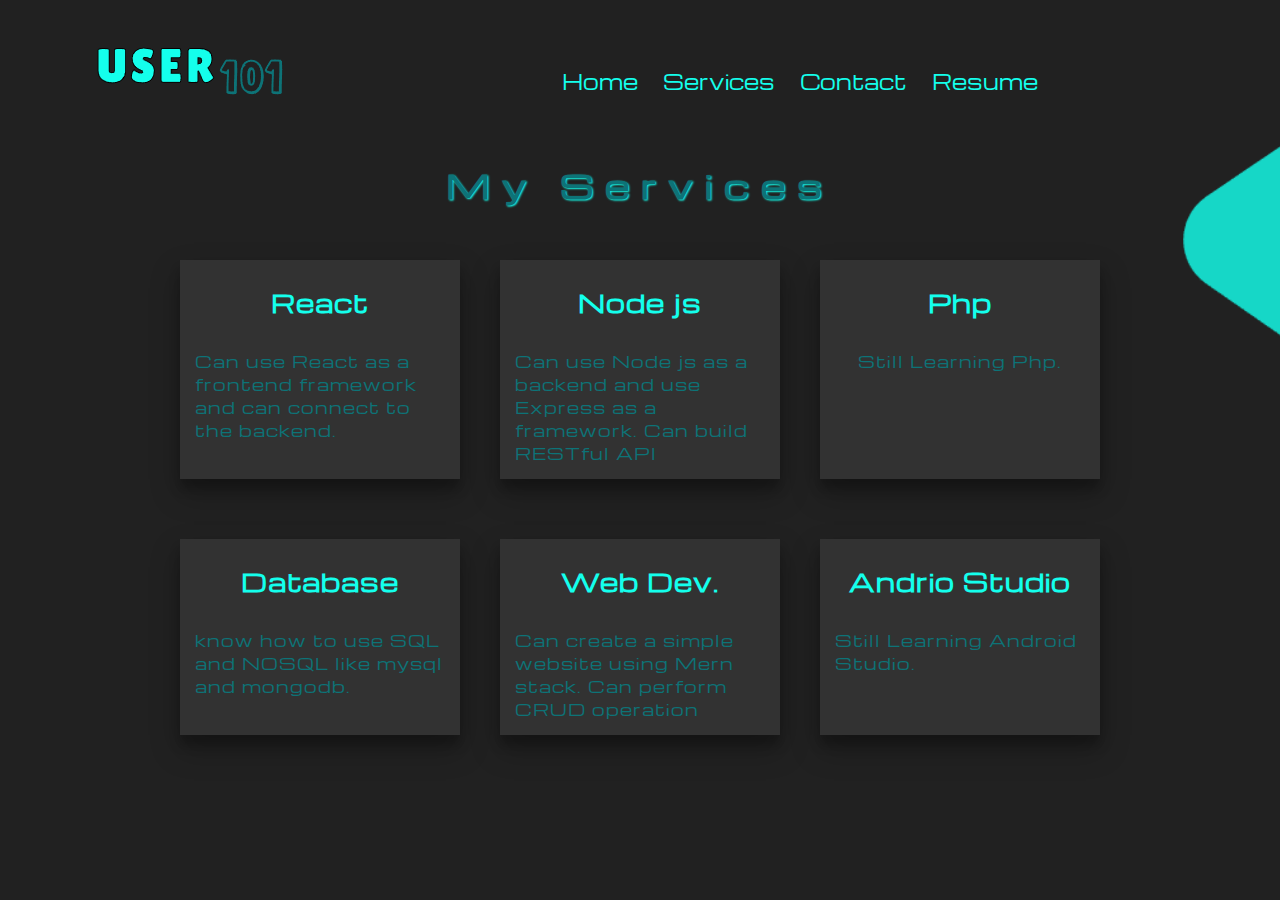
==== services.html @ 48e5a5a8 "Add files via upload" ====
<!DOCTYPE html>
<html lang="en">
<head>
    <meta charset="UTF-8">
    <meta http-equiv="X-UA-Compatible" content="IE=edge">
    <meta name="viewport" content="width=device-width, initial-scale=1.0">
    <title>Personal Website</title>
    <link rel="stylesheet" href="style/style.css">
    <link rel="stylesheet" href="style/service.css">
    <link rel="preconnect" href="https://fonts.googleapis.com">
    <link rel="preconnect" href="https://fonts.gstatic.com" crossorigin>
    <link href="https://fonts.googleapis.com/css2?family=Michroma&display=swap" rel="stylesheet">
    <script src="https://kit.fontawesome.com/3eb6e30751.js" crossorigin="anonymous"></script>
    <link rel="icon" href="pic/yet.png">

</head>
<body>
    <nav>
        <div class="nav">
            <img clas="nav-logo" src="pic/logom.png" alt="" width="200px">
            <div class="nav-list">
                <li class="about"><a href="index.html">Home</a></li>
                <li class="services"><a href="services.html">Services</a></li>
                <li class="contact"><a href="contact.html">Contact</a></li>
                <li><a href="resume.html">Resume</a></li>
            </div>
            <img  src="" alt="" width="80px">

        </div>
    </nav>
    <h1 class="s">My Services</h1>
    <div class="service1">
        <div class="serv1">
            <i class="fa-brands fa-react fa-3x"></i>
            <h2>React</h2>
            <p>Can use React as a frontend framework and can connect to the backend.</p>
        </div>
        <div class="serv2">
            <i class="fa-brands fa-node-js fa-3x"></i>
            <h2>Node js</h2>
            <p>Can use Node js as a backend and use Express as a framework. Can build RESTful API</p>
        </div>
        <div class="serv3">
            <i class="fa-brands fa-php fa-3x"></i>
            <h2>Php</h2>
            <p>Still Learning Php.</p>
        </div>
    </div>
    <div class="service2">
        <div class="serv1">
            <i class="fas fa-database fa-3x"></i>
            <h2>Database</h2>
            <p>know how to use SQL and NOSQL like mysql and mongodb.</p>
        </div>
        <div class="serv2">
            <i class="fa-solid fa-laptop-code fa-3x"></i>
            <h2>Web Dev.</h2>
            <p>Can create a simple website using Mern stack. Can perform CRUD operation</p>
        </div>
        <div class="serv3">
            <i class="fa-brands fa-android fa-3x"></i>
            <h2>Andrio Studio</h2>
            <p>Still Learning Android Studio.</p>
        </div>
    </div>
    <img class="logs" src="pic/logs.png" alt="">
    
</body>
</html>
---- style/style.css ----
*::-webkit-scrollbar {
    width: 11px;
  }

 

  *::-webkit-scrollbar-thumb {
    background-color: #323232;
    border-radius: 10px;
   
  }

body {
    padding: 0;
    margin: 0;
    background-color: #212121;
    color: #14FFEC;
    overflow-x: hidden;
}




 a {
    text-decoration: none;
    color: inherit;
}

a:hover {
    color:#0D7377;
}





.nav {
    list-style: none;
    display: flex;
    justify-content: space-between;
    align-items: center;
    padding: 40px 90px;
    font-family: 'Michroma', sans-serif;
    
}

.nav-list {
    margin-top: 20px;
    width: 500px;
    display: flex;
    flex-wrap: wrap;
    align-items: center;
    justify-content: space-around;
    align-self: center;
    font-size: 20px;
}

.ivan-gif {
    margin: 100px 200px;
}

.content {
    display: flex;
    flex-wrap: wrap;
}

@keyframes moving-hel {
    from {
        transform: translateX(30px);
    }
    to {
        transform: translatex(0);
    }
}

.hello {
    font-family: 'Michroma', sans-serif;
    font-size: x-large;
    letter-spacing: 1em;
    position: absolute;
    margin-left: 46rem;
    margin-top: 10rem;
    color: #0D7377;
    text-shadow: 1px 1px 2px #14FFEC ;
    animation: moving-hel 2s;
}

@keyframes moving-int {
    from {
        transform: translateY(30px);
    }
    to {
        transform: translatex(0);
    }
}

.intro {
    font-family: 'Michroma', sans-serif;
    color: #0D7377;
    font-size: large;
    align-self: center;
    margin-top: 120px;
    margin-left: -30px;
    letter-spacing: .5px;
    animation: moving-int 2s;

}



@keyframes moving {
    from {
        transform: translateY(-30px);
    }
    to {
        transform: translateX(0);
    }
}



.ivan {
    animation-name: moving;
    animation-duration: 3.5s;
    animation-iteration-count: infinite;
    animation-direction: alternate;    
   
}

footer {
    text-align: center;
}

@keyframes rotation {
    from {
      transform: rotate(0deg);
    }
    to {
      transform: rotate(359deg);
    }
  }

.fot {
    margin: 0 30px;
    width: 40px;
    animation: rotation 8s infinite linear;
}

.fot:hover {
    animation-duration: 1s;
}

.logs {
    position: fixed;
    margin-top: -52%;
    margin-left: 92%;
    margin-right: -80px;
    width: 250px;
}


@keyframes blinker {
    from {
      color: #323232;
    }
    to {
     color:  #14FFEC;
    }
  }

  .sh {
    animation: blinker 1.5s infinite;
}


@media only screen and (max-width: 1662px) {
    .intro {
        margin-left: 500px;
        margin-top: 20px;
        
    }
    
}

@media only screen and (max-width: 1540px) {
    .intro {
        margin-left: 500px;
        margin-top: 20px;
        
    }


    .ivan {
        width: 500px;

    }
    
    .ivan-gif {
        margin: 50px 200px;
    }

    .hello {
        margin-left: 37rem;
        margin-top: 4rem;
        
    
    }

    .intro {
        margin-left: -20px;
        margin-top: 250px;
        
    }

    footer {
        margin-top: 70px ;
    }

    .nav-list {
        margin-left: 200px;
    }
    
}

@media only screen and (max-width: 1214px) {
    .nav {
        display: flex;
        flex-direction: column;
        list-style: none;
        justify-content: space-between;
        align-content: center;

    }

    .nav-list {
        flex-direction: column;
        margin: 0 100px;
        justify-content: space-around;
        height: 200px;
    }



    .ivan {
        width: 600px;

    }
    
    .ivan-gif {
        margin: 50px 200px;
    }

    .hello {
        margin-left: 40rem;
        margin-top: 10rem;
        
    
    }

    .intro {
        margin-left: 300px;
        margin-top: 20px;
        
    }
  }

  @media only screen and (max-width: 1100px) {
    .ivan-gif {
        margin: 50px 100px;
    }

    .hello {
        margin-left: 34rem;
        margin-top: 10rem;
        
    
    }
    .intro {
        margin-left: 200px;
        margin-top: 20px;
        
    }
  }

  @media only screen and (max-width: 989px) {

    .ivan {
        width: 500px;

    }
    .ivan-gif {
        margin: 50px 70px;
    }

    .hello {
        margin-left: 27rem;
        margin-top: 10rem;
        
    
    }

    .intro {
        margin-left: 150px;
        margin-top: 20px;
        
    }
  }

  @media only screen and (max-width: 851px) {

    .ivan {
        width: 500px;

    }
    .ivan-gif {
        margin: 50px 20px;
    }

    .hello {
        margin-left: 3rem;
        margin-top: 22rem;
    }

    .intro {
        margin-left: 50px;
        margin-top: 80px;
        
    }
  }
---- style/service.css ----
@keyframes down {
    from {
        transform: translateY(-30px);
    }
    to {
        transform: translateX(0);
    }
}

@keyframes up {
    from {
        transform: translateY(30px);
    }
    to {
        transform: translateX(0);
    }
}

.service1 {
    animation: down;
    animation-duration: 2s;
    animation-iteration-count: 1;
}

.service2 {
    animation: up;
    animation-duration: 2s;
    animation-iteration-count: 1;
}

.service1, .service2{
    width: auto;
    height: auto;
    padding: 20px;
    display: flex;
    justify-content: center;
    flex-wrap: wrap;

}




  h2 {
    color:  #14FFEC;
  }
.serv1, .serv2, .serv3 {
    margin: 10px 20px;
    width: 270px;
    height: auto;
    padding: 5px;
    background-color: #323232;
     box-shadow: 0 14px 28px rgba(0,0,0,0.25), 0 10px 10px rgba(0,0,0,0.22);
    color: #0D7377;
    font-family: 'Michroma', sans-serif;
    display: flex;
    flex-direction: column;
    align-items: center;
    letter-spacing: 1px;

}

.serv1:hover, .serv2:hover, .serv3:hover {

    box-shadow: 2px 2px 5px #14FFEC; 
    color: #14FFEC;
    animation-name: moving;
    animation-duration: 3.5s;
    animation-iteration-count: infinite;
    animation-direction: alternate;       

}

.s {
    text-align: center;
    font-family: 'Michroma', sans-serif;
    color:#0D7377;
    text-shadow: 1px 1px 2px #14FFEC ;
    letter-spacing: 12px;
}

p {
    margin: 10px;
}

i:hover {
    animation: rotation 4s infinite linear;
}
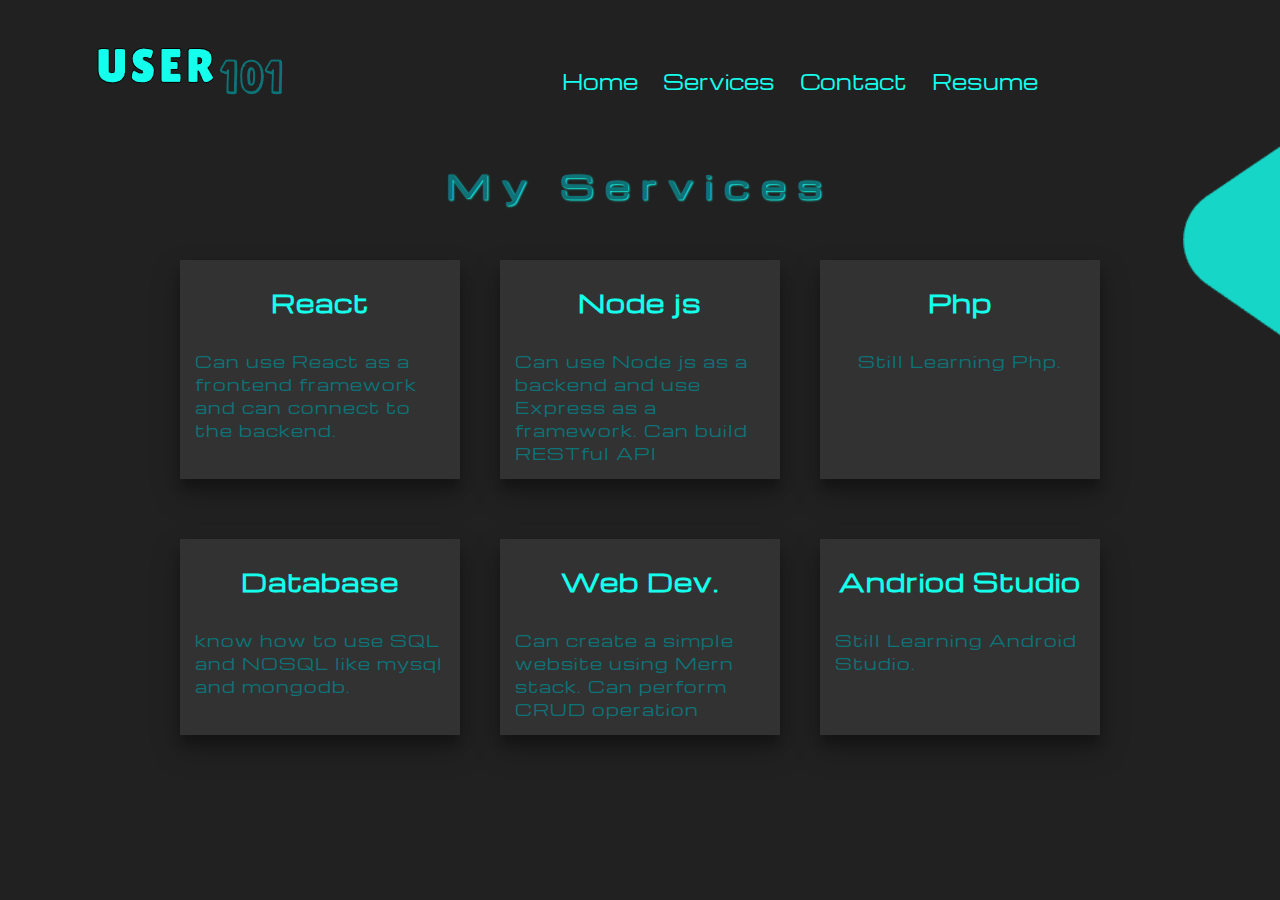
==== commit b210dbad: "Update services.html" ====
--- a/services.html
+++ b/services.html
@@ -59,11 +59,11 @@
         </div>
         <div class="serv3">
             <i class="fa-brands fa-android fa-3x"></i>
-            <h2>Andrio Studio</h2>
+            <h2>Andriod Studio</h2>
             <p>Still Learning Android Studio.</p>
         </div>
     </div>
     <img class="logs" src="pic/logs.png" alt="">
     
 </body>
-</html>+</html>
--- a/style/style.css
+++ b/style/style.css
@@ -16,6 +16,7 @@
     background-color: #212121;
     color: #14FFEC;
     overflow-x: hidden;
+    max-width: 100%;
 }
 
 
@@ -173,16 +174,8 @@
 }
 
 
-@media only screen and (max-width: 1662px) {
-    .intro {
-        margin-left: 500px;
-        margin-top: 20px;
-        
-    }
-    
-}
-
-@media only screen and (max-width: 1540px) {
+ @media only screen and (max-width: 1664px) {
+
     .intro {
         margin-left: 500px;
         margin-top: 20px;
@@ -220,7 +213,141 @@
         margin-left: 200px;
     }
     
-}
+ 
+}
+
+@media only screen and (max-width: 1476px) {
+
+    
+
+    .ivan-gif {
+        margin: 50px 130px;
+    }
+
+  
+    
+
+}
+
+@media only screen and (max-width: 1376px) {
+
+    
+
+    .ivan-gif {
+        margin: 50px 90px;
+    }
+
+  
+    
+
+}
+
+@media only screen and (max-width: 1256px) {
+
+    
+
+    .ivan-gif {
+        margin: 50px 60px;
+    }
+
+ 
+}
+
+
+
+/* @media only screen and (max-width: 1662px) {
+
+    .ivan-gif {
+        margin: 50px 200px;
+    }
+
+    .intro {
+        margin-left: 500px;
+        margin-top: 20px;
+        
+    }
+    
+}
+
+@media only screen and (max-width: 1540px) {
+    .intro {
+        margin-left: 500px;
+        margin-top: 20px;
+        
+    }
+
+
+    .ivan {
+        width: 500px;
+
+    }
+    
+    .ivan-gif {
+        margin: 50px 200px;
+    }
+
+    .hello {
+        margin-left: 37rem;
+        margin-top: 4rem;
+        
+    
+    }
+
+    .intro {
+        margin-left: -20px;
+        margin-top: 250px;
+        
+    }
+
+    footer {
+        margin-top: 70px ;
+    }
+
+    .nav-list {
+        margin-left: 200px;
+    }
+    
+}
+
+@media only screen and (max-width: 1476px) {
+    .intro {
+        margin-left: 500px;
+        margin-top: 20px;
+        
+    }
+
+
+    .ivan {
+        width: 500px;
+
+    }
+    
+    .ivan-gif {
+        margin: 50px 150px;
+    }
+
+    .hello {
+        margin-left: 37rem;
+        margin-top: 4rem;
+        
+    
+    }
+
+    .intro {
+        margin-left: -20px;
+        margin-top: 250px;
+        
+    }
+
+    footer {
+        margin-top: 70px ;
+    }
+
+    .nav-list {
+        margin-left: 200px;
+    }
+    
+} */
 
 @media only screen and (max-width: 1214px) {
     .nav {
@@ -326,4 +453,31 @@
         margin-top: 80px;
         
     }
-  }
+
+    
+  }
+
+ @media only screen and (max-width: 420px) {
+
+    .ivan {
+        width: 350px;
+
+    }
+    .ivan-gif {
+        margin: 50px 20px;
+    }
+
+    .hello {
+        margin-left: 3rem;
+        margin-top: 20rem;
+        font-size: small;
+    }
+
+    .intro {
+        margin-left: 50px;
+        margin-top: 80px;
+        
+    }
+
+    
+  }
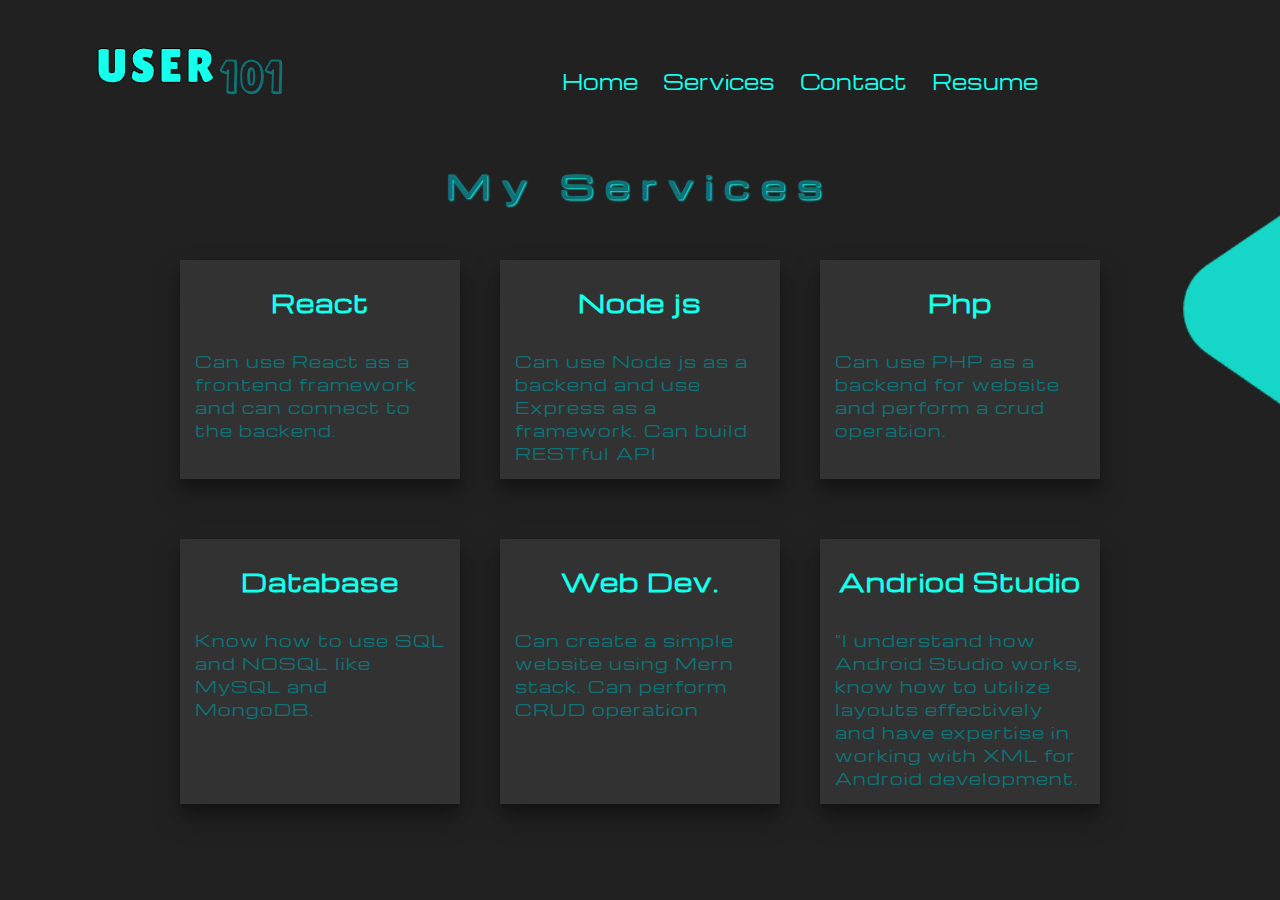
==== commit b01ee37b: "Update services.html" ====
--- a/services.html
+++ b/services.html
@@ -43,14 +43,14 @@
         <div class="serv3">
             <i class="fa-brands fa-php fa-3x"></i>
             <h2>Php</h2>
-            <p>Still Learning Php.</p>
+            <p>Can use PHP as a backend for website and perform a crud operation.</p>
         </div>
     </div>
     <div class="service2">
         <div class="serv1">
             <i class="fas fa-database fa-3x"></i>
             <h2>Database</h2>
-            <p>know how to use SQL and NOSQL like mysql and mongodb.</p>
+            <p>Know how to use SQL and NOSQL like MySQL and MongoDB.</p>
         </div>
         <div class="serv2">
             <i class="fa-solid fa-laptop-code fa-3x"></i>
@@ -60,7 +60,7 @@
         <div class="serv3">
             <i class="fa-brands fa-android fa-3x"></i>
             <h2>Andriod Studio</h2>
-            <p>Still Learning Android Studio.</p>
+            <p>"I understand how Android Studio works, know how to utilize layouts effectively and have expertise in working with XML for Android development.</p>
         </div>
     </div>
     <img class="logs" src="pic/logs.png" alt="">
--- a/style/style.css
+++ b/style/style.css
@@ -8,6 +8,10 @@
     background-color: #323232;
     border-radius: 10px;
    
+  }
+
+  html {
+    overflow-x: hidden;
   }
 
 body {
@@ -15,8 +19,9 @@
     margin: 0;
     background-color: #212121;
     color: #14FFEC;
-    overflow-x: hidden;
     max-width: 100%;
+    /* overflow-x: hidden; */
+
 }
 
 
@@ -224,7 +229,9 @@
         margin: 50px 130px;
     }
 
-  
+    .hello {
+        margin-left: 32rem;
+    }
     
 
 }
@@ -237,7 +244,10 @@
         margin: 50px 90px;
     }
 
-  
+    .hello {
+        margin-left: 30rem;
+    }
+    
     
 
 }
@@ -250,104 +260,14 @@
         margin: 50px 60px;
     }
 
- 
-}
-
-
-
-/* @media only screen and (max-width: 1662px) {
-
-    .ivan-gif {
-        margin: 50px 200px;
-    }
-
-    .intro {
-        margin-left: 500px;
-        margin-top: 20px;
-        
-    }
-    
-}
-
-@media only screen and (max-width: 1540px) {
-    .intro {
-        margin-left: 500px;
-        margin-top: 20px;
-        
-    }
-
-
-    .ivan {
-        width: 500px;
-
-    }
-    
-    .ivan-gif {
-        margin: 50px 200px;
-    }
-
-    .hello {
-        margin-left: 37rem;
-        margin-top: 4rem;
-        
-    
-    }
-
-    .intro {
-        margin-left: -20px;
-        margin-top: 250px;
-        
-    }
-
-    footer {
-        margin-top: 70px ;
-    }
-
-    .nav-list {
-        margin-left: 200px;
-    }
-    
-}
-
-@media only screen and (max-width: 1476px) {
-    .intro {
-        margin-left: 500px;
-        margin-top: 20px;
-        
-    }
-
-
-    .ivan {
-        width: 500px;
-
-    }
-    
-    .ivan-gif {
-        margin: 50px 150px;
-    }
-
-    .hello {
-        margin-left: 37rem;
-        margin-top: 4rem;
-        
-    
-    }
-
-    .intro {
-        margin-left: -20px;
-        margin-top: 250px;
-        
-    }
-
-    footer {
-        margin-top: 70px ;
-    }
-
-    .nav-list {
-        margin-left: 200px;
-    }
-    
-} */
+    .hello {
+        margin-left: 28rem;
+    }
+}
+
+
+
+
 
 @media only screen and (max-width: 1214px) {
     .nav {
@@ -436,20 +356,22 @@
   @media only screen and (max-width: 851px) {
 
     .ivan {
-        width: 500px;
-
-    }
-    .ivan-gif {
-        margin: 50px 20px;
+        width: 460px;
+
+    }
+    .ivan-gif {
+        margin: 50px 10px;
     }
 
     .hello {
         margin-left: 3rem;
         margin-top: 22rem;
-    }
-
-    .intro {
-        margin-left: 50px;
+        font-size: large;
+
+    }
+
+    .intro {
+        margin-left: 40px;
         margin-top: 80px;
         
     }
@@ -457,7 +379,7 @@
     
   }
 
- @media only screen and (max-width: 420px) {
+  @media only screen and (max-width: 420px) {
 
     .ivan {
         width: 350px;
@@ -479,5 +401,8 @@
         
     }
 
-    
-  }
+    html {
+        overflow-x: hidden
+    };
+    
+  }
